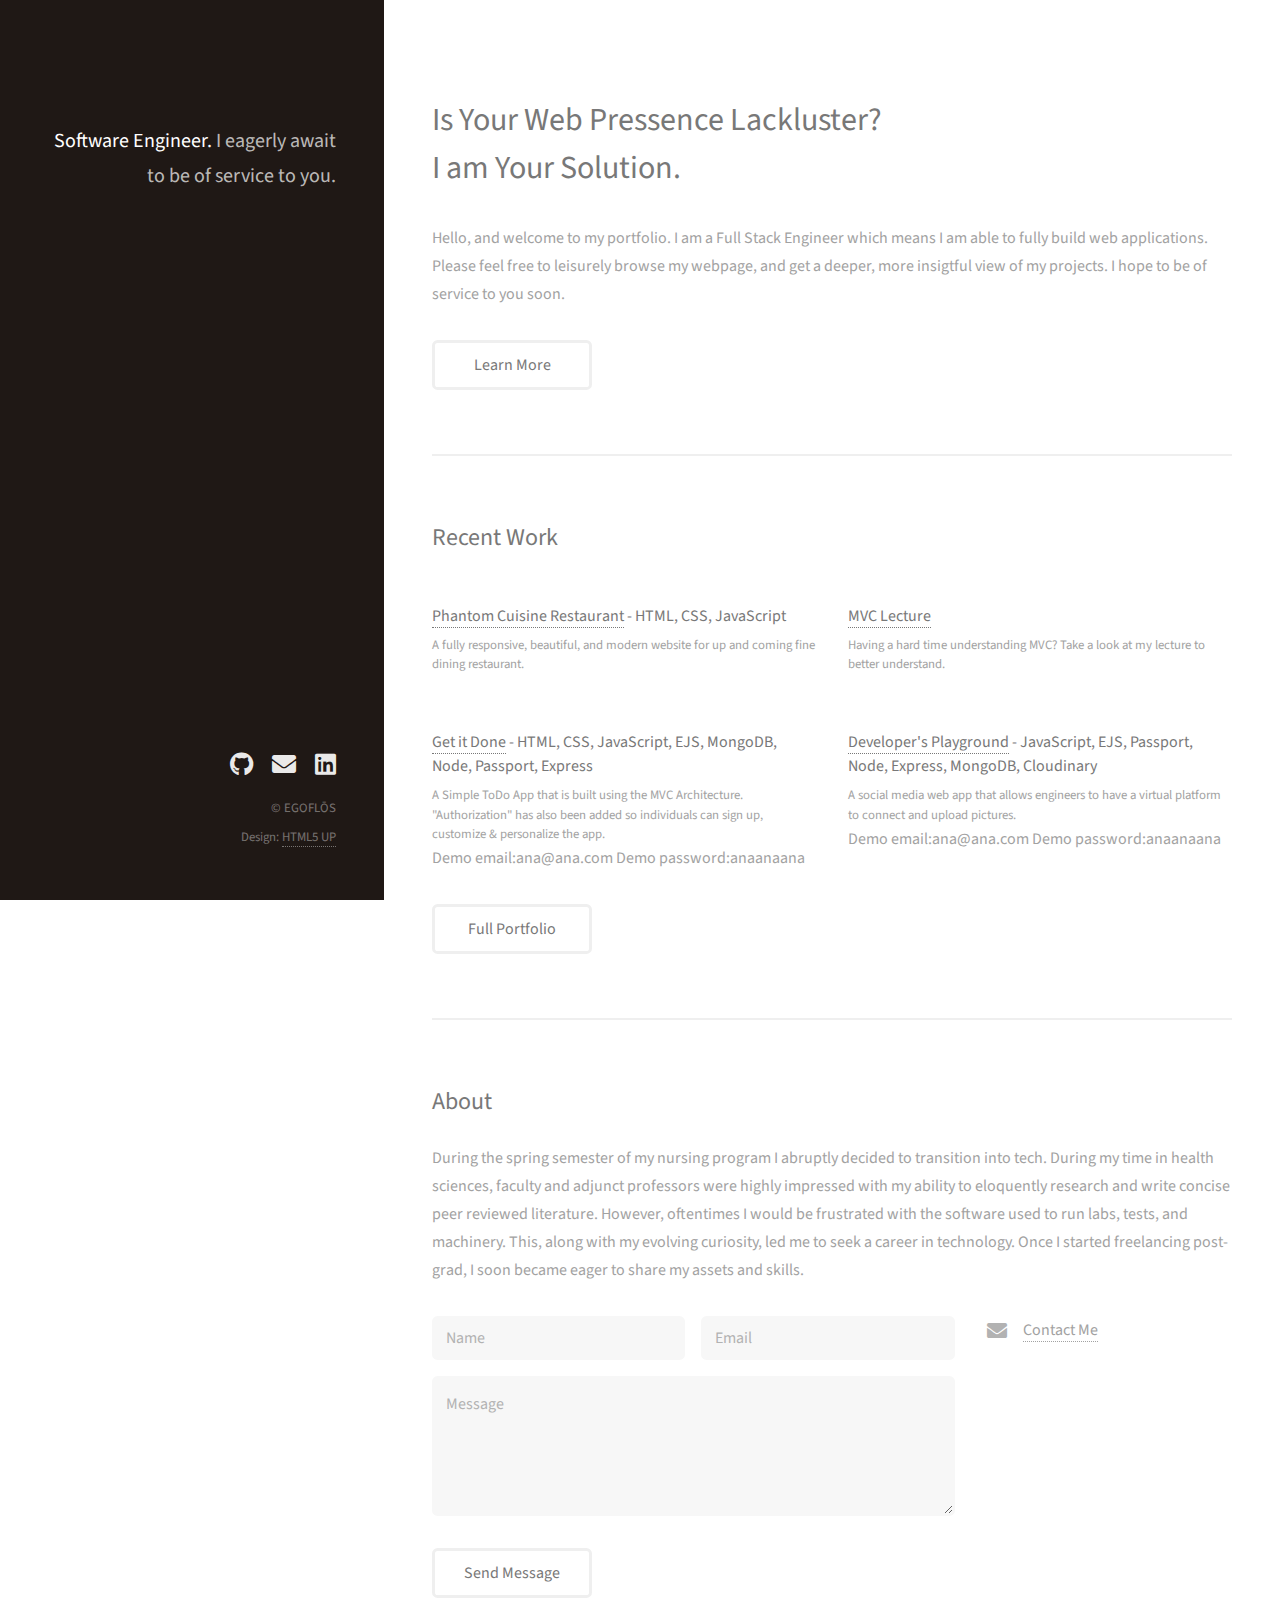
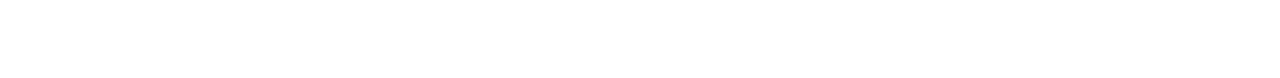
==== index.html @ 5a761166 "first commit" ====
<!DOCTYPE HTML>
<!--
	Strata by HTML5 UP
	html5up.net | @ajlkn
	Free for personal and commercial use under the CCA 3.0 license (html5up.net/license)
-->
<html>
	<head>
		<title>Strata HTML5 Template</title>
		<meta charset="utf-8" />
		<meta name="viewport" content="width=device-width, initial-scale=1, user-scalable=no" />
		<link rel="stylesheet" href="assets/css/main.css" />
	</head>
	<body class="is-preload">

		<!-- Header -->
			<header id="header">
				<div class="inner">
					<a href="#" class="image avatar"><img src="images/egoflos-logo.jpg" alt="" /></a>
					<h1><strong>Software Engineer.</strong> <br /> I eagerly await to be of service to you.
						<br />
					</h1>
				</div>
			</header>

		<!-- Main -->
			<div id="main">

				<!-- One -->
					<section id="one">
						<header class="major">
							<h2>Is Your Web Pressence Lackluster? <br />
							I am Your Solution.</h2>
						</header>
						<p>Hello, and welcome to my portfolio. I am a Full Stack Engineer which means I am able to fully build web applications. Please feel free to leisurely browse my webpage, and get a deeper, more insigtful view of my projects. I hope to be of service to you soon.</p>
						<ul class="actions">
							<li><a href="#" class="button">Learn More</a></li>
						</ul>
					</section>

				<!-- Two -->
					<section id="two">
						<h2>Recent Work</h2>
						<div class="row">
							<article class="col-6 col-12-xsmall work-item">
								<a href="images/fulls/phantom.png" class="image fit thumb"><img src="images/thumbs/phantom.png" alt="" /></a>
								<h3><a href="https://phantomcuisine.netlify.app/">Phantom Cuisine Restaurant</a> - HTML, CSS, JavaScript</h3>
								<p>A fully responsive, beautiful, and modern website for up and coming fine dining restaurant.</p>
								
							</article>
							<article class="col-6 col-12-xsmall work-item">
								<a href="images/fulls/Screen Shot 2023-08-06 at 8.11.34 PM.png" class="image fit thumb"><img src="images/thumbs/Screen Shot 2023-08-06 at 8.11.34 PM.png" alt="" /></a>
								<h3><a href="https://www.canva.com/design/DAFqymCw7cc/QQASWNXWl6Q6RsQRe-xwsw/view">MVC Lecture</a></h3>
								<p>Having a hard time understanding MVC? Take a look at my lecture to better understand.</p>
							</article>
							<article class="col-6 col-12-xsmall work-item">
								<a href="images/fulls/Screen Shot 2023-09-29 at 7.15.37 PM.png" class="image fit thumb"><img src="images/thumbs/Screen Shot 2023-09-29 at 7.15.37 PM.png" alt="" /></a>
								<h3><a href="https://get-it-done-tqbg.onrender.com">Get it Done</a> - HTML, CSS, JavaScript, EJS, MongoDB, Node, Passport, Express</h3>
								<p>A Simple ToDo App that is built using the MVC Architecture. "Authorization" has also been added so individuals can sign up, customize & personalize the app.</p>
								<span>
								Demo email:ana@ana.com
								Demo password:anaanaana
								</span>
							</article>
							<article class="col-6 col-12-xsmall work-item">
								<a href="images/fulls/Screen Shot 2023-09-30 at 10.20.45 PM.png" class="image fit thumb"><img src="images/thumbs/Screen Shot 2023-09-30 at 10.20.45 PM.png" alt="" /></a>
								<h3><a href="https://devplayground.onrender.com">Developer's Playground</a> - JavaScript, EJS, Passport, Node, Express, MongoDB, Cloudinary</h3>
								<p>A social media web app that allows engineers to have a virtual platform to connect and upload pictures.</p>
								<span>
									Demo email:ana@ana.com
									Demo password:anaanaana
								</span>
							</article>
							<!-- <article class="col-6 col-12-xsmall work-item">
								<a href="images/fulls/05.jpg" class="image fit thumb"><img src="images/thumbs/05.jpg" alt="" /></a>
								<h3>[Project 5]</h3>
								<p>Lorem ipsum dolor sit amet nisl sed nullam feugiat.</p>
							</article>
							<article class="col-6 col-12-xsmall work-item">
								<a href="images/fulls/06.jpg" class="image fit thumb"><img src="images/thumbs/06.jpg" alt="" /></a>
								<h3>[Project 6]</h3>
								<p>Lorem ipsum dolor sit amet nisl sed nullam feugiat.</p>
							</article> -->
						</div>
						<ul class="actions">
							<li><a href="#" class="button">Full Portfolio</a></li>
						</ul>
					</section>

				<!-- Three -->
					<section id="three">
						<h2>About</h2>
						<p>During the spring semester of my nursing program I abruptly decided to transition into tech. During my time in health sciences, faculty and adjunct professors were highly impressed with my ability to eloquently research and write concise peer reviewed literature. However, oftentimes I would be frustrated with the software used to run labs, tests, and machinery. This, along with my evolving curiosity, led me to seek a career in technology. Once I started freelancing post-grad, I soon became eager to share my assets and skills.</p>
						<div class="row">
							<div class="col-8 col-12-small">
								<form method="post" action="#">
									<div class="row gtr-uniform gtr-50">
										<div class="col-6 col-12-xsmall"><input type="text" name="name" id="name" placeholder="Name" /></div>
										<div class="col-6 col-12-xsmall"><input type="email" name="email" id="email" placeholder="Email" /></div>
										<div class="col-12"><textarea name="message" id="message" placeholder="Message" rows="4"></textarea></div>
									</div>
								</form>
								<ul class="actions">
									<li><input type="submit" value="Send Message" /></li>
								</ul>
							</div>
							<div class="col-4 col-12-small">
								<ul class="labeled-icons">
									<li>
										<h3 class="icon solid fa-envelope"><span class="label">Email</span></h3>
										<a href="mailto:KanajaHunt@icloud.com">Contact Me</a>
									</li>
								</ul>
							</div>
						</div>
					</section>

				<!-- Four -->
				<!--
					<section id="four">
						<h2>Elements</h2>

						<section>
							<h4>Text</h4>
							<p>This is <b>bold</b> and this is <strong>strong</strong>. This is <i>italic</i> and this is <em>emphasized</em>.
							This is <sup>superscript</sup> text and this is <sub>subscript</sub> text.
							This is <u>underlined</u> and this is code: <code>for (;;) { ... }</code>. Finally, <a href="#">this is a link</a>.</p>
							<hr />
							<header>
								<h4>Heading with a Subtitle</h4>
								<p>Lorem ipsum dolor sit amet nullam id egestas urna aliquam</p>
							</header>
							<p>Nunc lacinia ante nunc ac lobortis. Interdum adipiscing gravida odio porttitor sem non mi integer non faucibus ornare mi ut ante amet placerat aliquet. Volutpat eu sed ante lacinia sapien lorem accumsan varius montes viverra nibh in adipiscing blandit tempus accumsan.</p>
							<header>
								<h5>Heading with a Subtitle</h5>
								<p>Lorem ipsum dolor sit amet nullam id egestas urna aliquam</p>
							</header>
							<p>Nunc lacinia ante nunc ac lobortis. Interdum adipiscing gravida odio porttitor sem non mi integer non faucibus ornare mi ut ante amet placerat aliquet. Volutpat eu sed ante lacinia sapien lorem accumsan varius montes viverra nibh in adipiscing blandit tempus accumsan.</p>
							<hr />
							<h2>Heading Level 2</h2>
							<h3>Heading Level 3</h3>
							<h4>Heading Level 4</h4>
							<h5>Heading Level 5</h5>
							<h6>Heading Level 6</h6>
							<hr />
							<h5>Blockquote</h5>
							<blockquote>Fringilla nisl. Donec accumsan interdum nisi, quis tincidunt felis sagittis eget tempus euismod. Vestibulum ante ipsum primis in faucibus vestibulum. Blandit adipiscing eu felis iaculis volutpat ac adipiscing accumsan faucibus. Vestibulum ante ipsum primis in faucibus lorem ipsum dolor sit amet nullam adipiscing eu felis.</blockquote>
							<h5>Preformatted</h5>
							<pre><code>i = 0;

while (!deck.isInOrder()) {
print 'Iteration ' + i;
deck.shuffle();
i++;
}

print 'It took ' + i + ' iterations to sort the deck.';</code></pre>
						</section>

						<section>
							<h4>Lists</h4>
							<div class="row">
								<div class="col-6 col-12-xsmall">
									<h5>Unordered</h5>
									<ul>
										<li>Dolor pulvinar etiam magna etiam.</li>
										<li>Sagittis adipiscing lorem eleifend.</li>
										<li>Felis enim feugiat dolore viverra.</li>
									</ul>
									<h5>Alternate</h5>
									<ul class="alt">
										<li>Dolor pulvinar etiam magna etiam.</li>
										<li>Sagittis adipiscing lorem eleifend.</li>
										<li>Felis enim feugiat dolore viverra.</li>
									</ul>
								</div>
								<div class="col-6 col-12-xsmall">
									<h5>Ordered</h5>
									<ol>
										<li>Dolor pulvinar etiam magna etiam.</li>
										<li>Etiam vel felis at lorem sed viverra.</li>
										<li>Felis enim feugiat dolore viverra.</li>
										<li>Dolor pulvinar etiam magna etiam.</li>
										<li>Etiam vel felis at lorem sed viverra.</li>
										<li>Felis enim feugiat dolore viverra.</li>
									</ol>
									<h5>Icons</h5>
									<ul class="icons">
										<li><a href="#" class="icon brands fa-twitter"><span class="label">Twitter</span></a></li>
										<li><a href="#" class="icon brands fa-facebook-f"><span class="label">Facebook</span></a></li>
										<li><a href="#" class="icon brands fa-instagram"><span class="label">Instagram</span></a></li>
										<li><a href="#" class="icon brands fa-github"><span class="label">Github</span></a></li>
										<li><a href="#" class="icon brands fa-dribbble"><span class="label">Dribbble</span></a></li>
										<li><a href="#" class="icon brands fa-tumblr"><span class="label">Tumblr</span></a></li>
									</ul>
								</div>
							</div>
							<h5>Actions</h5>
							<ul class="actions">
								<li><a href="#" class="button primary">Default</a></li>
								<li><a href="#" class="button">Default</a></li>
							</ul>
							<ul class="actions small">
								<li><a href="#" class="button primary small">Small</a></li>
								<li><a href="#" class="button small">Small</a></li>
							</ul>
							<div class="row">
								<div class="col-6 col-12-small">
									<ul class="actions stacked">
										<li><a href="#" class="button primary">Default</a></li>
										<li><a href="#" class="button">Default</a></li>
									</ul>
								</div>
								<div class="col-6 col-12-small">
									<ul class="actions stacked">
										<li><a href="#" class="button primary small">Small</a></li>
										<li><a href="#" class="button small">Small</a></li>
									</ul>
								</div>
								<div class="col-6 col-12-small">
									<ul class="actions stacked">
										<li><a href="#" class="button primary fit">Default</a></li>
										<li><a href="#" class="button fit">Default</a></li>
									</ul>
								</div>
								<div class="col-6 col-12-small">
									<ul class="actions stacked">
										<li><a href="#" class="button primary small fit">Small</a></li>
										<li><a href="#" class="button small fit">Small</a></li>
									</ul>
								</div>
							</div>
						</section>

						<section>
							<h4>Table</h4>
							<h5>Default</h5>
							<div class="table-wrapper">
								<table>
									<thead>
										<tr>
											<th>Name</th>
											<th>Description</th>
											<th>Price</th>
										</tr>
									</thead>
									<tbody>
										<tr>
											<td>Item One</td>
											<td>Ante turpis integer aliquet porttitor.</td>
											<td>29.99</td>
										</tr>
										<tr>
											<td>Item Two</td>
											<td>Vis ac commodo adipiscing arcu aliquet.</td>
											<td>19.99</td>
										</tr>
										<tr>
											<td>Item Three</td>
											<td> Morbi faucibus arcu accumsan lorem.</td>
											<td>29.99</td>
										</tr>
										<tr>
											<td>Item Four</td>
											<td>Vitae integer tempus condimentum.</td>
											<td>19.99</td>
										</tr>
										<tr>
											<td>Item Five</td>
											<td>Ante turpis integer aliquet porttitor.</td>
											<td>29.99</td>
										</tr>
									</tbody>
									<tfoot>
										<tr>
											<td colspan="2"></td>
											<td>100.00</td>
										</tr>
									</tfoot>
								</table>
							</div>

							<h5>Alternate</h5>
							<div class="table-wrapper">
								<table class="alt">
									<thead>
										<tr>
											<th>Name</th>
											<th>Description</th>
											<th>Price</th>
										</tr>
									</thead>
									<tbody>
										<tr>
											<td>Item One</td>
											<td>Ante turpis integer aliquet porttitor.</td>
											<td>29.99</td>
										</tr>
										<tr>
											<td>Item Two</td>
											<td>Vis ac commodo adipiscing arcu aliquet.</td>
											<td>19.99</td>
										</tr>
										<tr>
											<td>Item Three</td>
											<td> Morbi faucibus arcu accumsan lorem.</td>
											<td>29.99</td>
										</tr>
										<tr>
											<td>Item Four</td>
											<td>Vitae integer tempus condimentum.</td>
											<td>19.99</td>
										</tr>
										<tr>
											<td>Item Five</td>
											<td>Ante turpis integer aliquet porttitor.</td>
											<td>29.99</td>
										</tr>
									</tbody>
									<tfoot>
										<tr>
											<td colspan="2"></td>
											<td>100.00</td>
										</tr>
									</tfoot>
								</table>
							</div>
						</section>

						<section>
							<h4>Buttons</h4>
							<ul class="actions">
								<li><a href="#" class="button primary">Primary</a></li>
								<li><a href="#" class="button">Default</a></li>
							</ul>
							<ul class="actions">
								<li><a href="#" class="button large">Large</a></li>
								<li><a href="#" class="button">Default</a></li>
								<li><a href="#" class="button small">Small</a></li>
							</ul>
							<ul class="actions fit">
								<li><a href="#" class="button primary fit">Fit</a></li>
								<li><a href="#" class="button fit">Fit</a></li>
							</ul>
							<ul class="actions fit small">
								<li><a href="#" class="button primary fit small">Fit + Small</a></li>
								<li><a href="#" class="button fit small">Fit + Small</a></li>
							</ul>
							<ul class="actions">
								<li><a href="#" class="button primary icon solid fa-download">Icon</a></li>
								<li><a href="#" class="button icon solid fa-download">Icon</a></li>
							</ul>
							<ul class="actions">
								<li><span class="button primary disabled">Primary</span></li>
								<li><span class="button disabled">Default</span></li>
							</ul>
						</section>

						<section>
							<h4>Form</h4>
							<form method="post" action="#">
								<div class="row gtr-uniform gtr-50">
									<div class="col-6 col-12-xsmall">
										<input type="text" name="demo-name" id="demo-name" value="" placeholder="Name" />
									</div>
									<div class="col-6 col-12-xsmall">
										<input type="email" name="demo-email" id="demo-email" value="" placeholder="Email" />
									</div>
									<div class="col-12">
										<select name="demo-category" id="demo-category">
											<option value="">- Category -</option>
											<option value="1">Manufacturing</option>
											<option value="1">Shipping</option>
											<option value="1">Administration</option>
											<option value="1">Human Resources</option>
										</select>
									</div>
									<div class="col-4 col-12-small">
										<input type="radio" id="demo-priority-low" name="demo-priority" checked>
										<label for="demo-priority-low">Low Priority</label>
									</div>
									<div class="col-4 col-12-small">
										<input type="radio" id="demo-priority-normal" name="demo-priority">
										<label for="demo-priority-normal">Normal Priority</label>
									</div>
									<div class="col-4 col-12-small">
										<input type="radio" id="demo-priority-high" name="demo-priority">
										<label for="demo-priority-high">High Priority</label>
									</div>
									<div class="col-6 col-12-small">
										<input type="checkbox" id="demo-copy" name="demo-copy">
										<label for="demo-copy">Email me a copy of this message</label>
									</div>
									<div class="col-6 col-12-small">
										<input type="checkbox" id="demo-human" name="demo-human" checked>
										<label for="demo-human">I am a human and not a robot</label>
									</div>
									<div class="col-12">
										<textarea name="demo-message" id="demo-message" placeholder="Enter your message" rows="6"></textarea>
									</div>
									<div class="col-12">
										<ul class="actions">
											<li><input type="submit" value="Send Message" class="primary" /></li>
											<li><input type="reset" value="Reset" /></li>
										</ul>
									</div>
								</div>
							</form>
						</section>

						<section>
							<h4>Image</h4>
							<h5>Fit</h5>
							<div class="box alt">
								<div class="row gtr-50 gtr-uniform">
									<div class="col-12"><span class="image fit"><img src="images/fulls/05.jpg" alt="" /></span></div>
									<div class="col-4"><span class="image fit"><img src="images/thumbs/01.jpg" alt="" /></span></div>
									<div class="col-4"><span class="image fit"><img src="images/thumbs/02.jpg" alt="" /></span></div>
									<div class="col-4"><span class="image fit"><img src="images/thumbs/03.jpg" alt="" /></span></div>
									<div class="col-4"><span class="image fit"><img src="images/thumbs/04.jpg" alt="" /></span></div>
									<div class="col-4"><span class="image fit"><img src="images/thumbs/05.jpg" alt="" /></span></div>
									<div class="col-4"><span class="image fit"><img src="images/thumbs/06.jpg" alt="" /></span></div>
									<div class="col-4"><span class="image fit"><img src="images/thumbs/03.jpg" alt="" /></span></div>
									<div class="col-4"><span class="image fit"><img src="images/thumbs/02.jpg" alt="" /></span></div>
									<div class="col-4"><span class="image fit"><img src="images/thumbs/01.jpg" alt="" /></span></div>
								</div>
							</div>
							<h5>Left &amp; Right</h5>
							<p><span class="image left"><img src="images/avatar.jpg" alt="" /></span>Fringilla nisl. Donec accumsan interdum nisi, quis tincidunt felis sagittis eget. tempus euismod. Vestibulum ante ipsum primis in faucibus vestibulum. Blandit adipiscing eu felis iaculis volutpat ac adipiscing accumsan eu faucibus. Integer ac pellentesque praesent tincidunt felis sagittis eget. tempus euismod. Vestibulum ante ipsum primis in faucibus vestibulum. Blandit adipiscing eu felis iaculis volutpat ac adipiscing accumsan eu faucibus. Integer ac pellentesque praesent. Donec accumsan interdum nisi, quis tincidunt felis sagittis eget. tempus euismod. Vestibulum ante ipsum primis in faucibus vestibulum. Blandit adipiscing eu felis iaculis volutpat ac adipiscing accumsan eu faucibus. Integer ac pellentesque praesent tincidunt felis sagittis eget. tempus euismod. Vestibulum ante ipsum primis in faucibus vestibulum. Blandit adipiscing eu felis iaculis volutpat ac adipiscing accumsan eu faucibus. Integer ac pellentesque praesent.</p>
							<p><span class="image right"><img src="images/avatar.jpg" alt="" /></span>Fringilla nisl. Donec accumsan interdum nisi, quis tincidunt felis sagittis eget. tempus euismod. Vestibulum ante ipsum primis in faucibus vestibulum. Blandit adipiscing eu felis iaculis volutpat ac adipiscing accumsan eu faucibus. Integer ac pellentesque praesent tincidunt felis sagittis eget. tempus euismod. Vestibulum ante ipsum primis in faucibus vestibulum. Blandit adipiscing eu felis iaculis volutpat ac adipiscing accumsan eu faucibus. Integer ac pellentesque praesent. Donec accumsan interdum nisi, quis tincidunt felis sagittis eget. tempus euismod. Vestibulum ante ipsum primis in faucibus vestibulum. Blandit adipiscing eu felis iaculis volutpat ac adipiscing accumsan eu faucibus. Integer ac pellentesque praesent tincidunt felis sagittis eget. tempus euismod. Vestibulum ante ipsum primis in faucibus vestibulum. Blandit adipiscing eu felis iaculis volutpat ac adipiscing accumsan eu faucibus. Integer ac pellentesque praesent.</p>
						</section>

					</section>
				-->

			</div>

		<!-- Footer -->
			<footer id="footer">
				<div class="inner">
					<ul class="icons">
						
						<li><a href="https://github.com/KanajaHunt" class="icon brands fa-github"><span class="label">Github</span></a></li>
						<li><a href="mailto:KanajaHunt@icloud.com" class="icon solid fa-envelope"><span class="label">Email</span></a></li>
						<li><a href="http://linkedin.com/in/kanajahunt" class="icon brands fa-linkedin"><span class="label">LinkedIn</span></a></li>
						
					</ul>
					<ul class="copyright">
						<li>&copy; EGOFLŌS</li><li>Design: <a href="http://html5up.net">HTML5 UP</a></li>
					</ul>
				</div>
			</footer>

		<!-- Scripts -->
			<script src="assets/js/jquery.min.js"></script>
			<script src="assets/js/jquery.poptrox.min.js"></script>
			<script src="assets/js/browser.min.js"></script>
			<script src="assets/js/breakpoints.min.js"></script>
			<script src="assets/js/util.js"></script>
			<script src="assets/js/main.js"></script>

	</body>
</html>
---- assets/css/main.css ----
@import url("fontawesome-all.min.css");
@import url("https://fonts.googleapis.com/css?family=Source+Sans+Pro:400,400italic");

/*
	Strata by HTML5 UP
	html5up.net | @ajlkn
	Free for personal and commercial use under the CCA 3.0 license (html5up.net/license)
*/

html, body, div, span, applet, object,
iframe, h1, h2, h3, h4, h5, h6, p, blockquote,
pre, a, abbr, acronym, address, big, cite,
code, del, dfn, em, img, ins, kbd, q, s, samp,
small, strike, strong, sub, sup, tt, var, b,
u, i, center, dl, dt, dd, ol, ul, li, fieldset,
form, label, legend, table, caption, tbody,
tfoot, thead, tr, th, td, article, aside,
canvas, details, embed, figure, figcaption,
footer, header, hgroup, menu, nav, output, ruby,
section, summary, time, mark, audio, video {
	margin: 0;
	padding: 0;
	border: 0;
	font-size: 100%;
	font: inherit;
	vertical-align: baseline;}

article, aside, details, figcaption, figure,
footer, header, hgroup, menu, nav, section {
	display: block;}

body {
	line-height: 1;
}

ol, ul {
	list-style: none;
}

blockquote, q {
	quotes: none;
}

	blockquote:before, blockquote:after, q:before, q:after {
		content: '';
		content: none;
	}

table {
	border-collapse: collapse;
	border-spacing: 0;
}

body {
	-webkit-text-size-adjust: none;
}

mark {
	background-color: transparent;
	color: inherit;
}

input::-moz-focus-inner {
	border: 0;
	padding: 0;
}

input, select, textarea {
	-moz-appearance: none;
	-webkit-appearance: none;
	-ms-appearance: none;
	appearance: none;
}

/* Basic */

	html {
		box-sizing: border-box;
	}

	*, *:before, *:after {
		box-sizing: inherit;
	}

	body {
		background: #fff;
	}

		body.is-preload *, body.is-preload *:before, body.is-preload *:after {
			-moz-animation: none !important;
			-webkit-animation: none !important;
			-ms-animation: none !important;
			animation: none !important;
			-moz-transition: none !important;
			-webkit-transition: none !important;
			-ms-transition: none !important;
			transition: none !important;
		}

	body, input, select, textarea {
		color: #a2a2a2;
		font-family: "Source Sans Pro", Helvetica, sans-serif;
		font-size: 16pt;
		font-weight: 400;
		line-height: 1.75em;
	}

	a {
		-moz-transition: color 0.2s ease-in-out, border-color 0.2s ease-in-out;
		-webkit-transition: color 0.2s ease-in-out, border-color 0.2s ease-in-out;
		-ms-transition: color 0.2s ease-in-out, border-color 0.2s ease-in-out;
		transition: color 0.2s ease-in-out, border-color 0.2s ease-in-out;
		border-bottom: dotted 1px;
		color: #49bf9d;
		text-decoration: none;
	}

		a:hover {
			border-bottom-color: transparent;
			color: #49bf9d !important;
			text-decoration: none;
		}

	strong, b {
		color: #787878;
		font-weight: 400;
	}

	em, i {
		font-style: italic;
	}

	p {
		margin: 0 0 2em 0;
	}

	h1, h2, h3, h4, h5, h6 {
		color: #787878;
		font-weight: 400;
		line-height: 1em;
		margin: 0 0 1em 0;
	}

		h1 a, h2 a, h3 a, h4 a, h5 a, h6 a {
			color: inherit;
			text-decoration: none;
		}

	h1 {
		font-size: 2em;
		line-height: 1.5em;
	}

	h2 {
		font-size: 1.5em;
		line-height: 1.5em;
	}

	h3 {
		font-size: 1.25em;
		line-height: 1.5em;
	}

	h4 {
		font-size: 1.1em;
		line-height: 1.5em;
	}

	h5 {
		font-size: 0.9em;
		line-height: 1.5em;
	}

	h6 {
		font-size: 0.7em;
		line-height: 1.5em;
	}

	sub {
		font-size: 0.8em;
		position: relative;
		top: 0.5em;
	}

	sup {
		font-size: 0.8em;
		position: relative;
		top: -0.5em;
	}

	hr {
		border: 0;
		border-bottom: solid 2px #efefef;
		margin: 2em 0;
	}

		hr.major {
			margin: 3em 0;
		}

	blockquote {
		border-left: solid 6px #efefef;
		font-style: italic;
		margin: 0 0 2em 0;
		padding: 0.5em 0 0.5em 1.5em;
	}

	code {
		background: #f7f7f7;
		border-radius: 0.35em;
		border: solid 2px #efefef;
		font-family: "Courier New", monospace;
		font-size: 0.9em;
		margin: 0 0.25em;
		padding: 0.25em 0.65em;
	}

	pre {
		-webkit-overflow-scrolling: touch;
		font-family: "Courier New", monospace;
		font-size: 0.9em;
		margin: 0 0 2em 0;
	}

		pre code {
			display: block;
			line-height: 1.75em;
			padding: 1em 1.5em;
			overflow-x: auto;
		}

	.align-left {
		text-align: left;
	}

	.align-center {
		text-align: center;
	}

	.align-right {
		text-align: right;
	}

/* Container */

	.container {
		margin: 0 auto;
		max-width: calc(100% - 4em);
		width: 100%;
	}

		.container.xsmall {
			width: 25%;
		}

		.container.small {
			width: 50%;
		}

		.container.medium {
			width: 75%;
		}

		.container.large {
			width: 125%;
		}

		.container.xlarge {
			width: 150%;
		}

		.container.max {
			width: 100%;
		}

		@media screen and (max-width: 980px) {

			.container {
				width: 100% !important;
				max-width: 100% !important;
			}

		}

		@media screen and (max-width: 480px) {

			.container {
				max-width: calc(100% - 3em);
			}

		}

/* Row */

	.row {
		display: flex;
		flex-wrap: wrap;
		box-sizing: border-box;
		align-items: stretch;
	}

		.row > * {
			box-sizing: border-box;
		}

		.row.gtr-uniform > * > :last-child {
			margin-bottom: 0;
		}

		.row.aln-left {
			justify-content: flex-start;
		}

		.row.aln-center {
			justify-content: center;
		}

		.row.aln-right {
			justify-content: flex-end;
		}

		.row.aln-top {
			align-items: flex-start;
		}

		.row.aln-middle {
			align-items: center;
		}

		.row.aln-bottom {
			align-items: flex-end;
		}

		.row > .imp {
			order: -1;
		}

		.row > .col-1 {
			width: 8.33333%;
		}

		.row > .off-1 {
			margin-left: 8.33333%;
		}

		.row > .col-2 {
			width: 16.66667%;
		}

		.row > .off-2 {
			margin-left: 16.66667%;
		}

		.row > .col-3 {
			width: 25%;
		}

		.row > .off-3 {
			margin-left: 25%;
		}

		.row > .col-4 {
			width: 33.33333%;
		}

		.row > .off-4 {
			margin-left: 33.33333%;
		}

		.row > .col-5 {
			width: 41.66667%;
		}

		.row > .off-5 {
			margin-left: 41.66667%;
		}

		.row > .col-6 {
			width: 50%;
		}

		.row > .off-6 {
			margin-left: 50%;
		}

		.row > .col-7 {
			width: 58.33333%;
		}

		.row > .off-7 {
			margin-left: 58.33333%;
		}

		.row > .col-8 {
			width: 66.66667%;
		}

		.row > .off-8 {
			margin-left: 66.66667%;
		}

		.row > .col-9 {
			width: 75%;
		}

		.row > .off-9 {
			margin-left: 75%;
		}

		.row > .col-10 {
			width: 83.33333%;
		}

		.row > .off-10 {
			margin-left: 83.33333%;
		}

		.row > .col-11 {
			width: 91.66667%;
		}

		.row > .off-11 {
			margin-left: 91.66667%;
		}

		.row > .col-12 {
			width: 100%;
		}

		.row > .off-12 {
			margin-left: 100%;
		}

		.row.gtr-0 {
			margin-top: 0;
			margin-left: 0em;
		}

			.row.gtr-0 > * {
				padding: 0 0 0 0em;
			}

			.row.gtr-0.gtr-uniform {
				margin-top: 0em;
			}

				.row.gtr-0.gtr-uniform > * {
					padding-top: 0em;
				}

		.row.gtr-25 {
			margin-top: 0;
			margin-left: -0.625em;
		}

			.row.gtr-25 > * {
				padding: 0 0 0 0.625em;
			}

			.row.gtr-25.gtr-uniform {
				margin-top: -0.625em;
			}

				.row.gtr-25.gtr-uniform > * {
					padding-top: 0.625em;
				}

		.row.gtr-50 {
			margin-top: 0;
			margin-left: -1.25em;
		}

			.row.gtr-50 > * {
				padding: 0 0 0 1.25em;
			}

			.row.gtr-50.gtr-uniform {
				margin-top: -1.25em;
			}

				.row.gtr-50.gtr-uniform > * {
					padding-top: 1.25em;
				}

		.row {
			margin-top: 0;
			margin-left: -2.5em;
		}

			.row > * {
				padding: 0 0 0 2.5em;
			}

			.row.gtr-uniform {
				margin-top: -2.5em;
			}

				.row.gtr-uniform > * {
					padding-top: 2.5em;
				}

		.row.gtr-150 {
			margin-top: 0;
			margin-left: -3.75em;
		}

			.row.gtr-150 > * {
				padding: 0 0 0 3.75em;
			}

			.row.gtr-150.gtr-uniform {
				margin-top: -3.75em;
			}

				.row.gtr-150.gtr-uniform > * {
					padding-top: 3.75em;
				}

		.row.gtr-200 {
			margin-top: 0;
			margin-left: -5em;
		}

			.row.gtr-200 > * {
				padding: 0 0 0 5em;
			}

			.row.gtr-200.gtr-uniform {
				margin-top: -5em;
			}

				.row.gtr-200.gtr-uniform > * {
					padding-top: 5em;
				}

		@media screen and (max-width: 1800px) {

			.row {
				display: flex;
				flex-wrap: wrap;
				box-sizing: border-box;
				align-items: stretch;
			}

				.row > * {
					box-sizing: border-box;
				}

				.row.gtr-uniform > * > :last-child {
					margin-bottom: 0;
				}

				.row.aln-left {
					justify-content: flex-start;
				}

				.row.aln-center {
					justify-content: center;
				}

				.row.aln-right {
					justify-content: flex-end;
				}

				.row.aln-top {
					align-items: flex-start;
				}

				.row.aln-middle {
					align-items: center;
				}

				.row.aln-bottom {
					align-items: flex-end;
				}

				.row > .imp-xlarge {
					order: -1;
				}

				.row > .col-1-xlarge {
					width: 8.33333%;
				}

				.row > .off-1-xlarge {
					margin-left: 8.33333%;
				}

				.row > .col-2-xlarge {
					width: 16.66667%;
				}

				.row > .off-2-xlarge {
					margin-left: 16.66667%;
				}

				.row > .col-3-xlarge {
					width: 25%;
				}

				.row > .off-3-xlarge {
					margin-left: 25%;
				}

				.row > .col-4-xlarge {
					width: 33.33333%;
				}

				.row > .off-4-xlarge {
					margin-left: 33.33333%;
				}

				.row > .col-5-xlarge {
					width: 41.66667%;
				}

				.row > .off-5-xlarge {
					margin-left: 41.66667%;
				}

				.row > .col-6-xlarge {
					width: 50%;
				}

				.row > .off-6-xlarge {
					margin-left: 50%;
				}

				.row > .col-7-xlarge {
					width: 58.33333%;
				}

				.row > .off-7-xlarge {
					margin-left: 58.33333%;
				}

				.row > .col-8-xlarge {
					width: 66.66667%;
				}

				.row > .off-8-xlarge {
					margin-left: 66.66667%;
				}

				.row > .col-9-xlarge {
					width: 75%;
				}

				.row > .off-9-xlarge {
					margin-left: 75%;
				}

				.row > .col-10-xlarge {
					width: 83.33333%;
				}

				.row > .off-10-xlarge {
					margin-left: 83.33333%;
				}

				.row > .col-11-xlarge {
					width: 91.66667%;
				}

				.row > .off-11-xlarge {
					margin-left: 91.66667%;
				}

				.row > .col-12-xlarge {
					width: 100%;
				}

				.row > .off-12-xlarge {
					margin-left: 100%;
				}

				.row.gtr-0 {
					margin-top: 0;
					margin-left: 0em;
				}

					.row.gtr-0 > * {
						padding: 0 0 0 0em;
					}

					.row.gtr-0.gtr-uniform {
						margin-top: 0em;
					}

						.row.gtr-0.gtr-uniform > * {
							padding-top: 0em;
						}

				.row.gtr-25 {
					margin-top: 0;
					margin-left: -0.625em;
				}

					.row.gtr-25 > * {
						padding: 0 0 0 0.625em;
					}

					.row.gtr-25.gtr-uniform {
						margin-top: -0.625em;
					}

						.row.gtr-25.gtr-uniform > * {
							padding-top: 0.625em;
						}

				.row.gtr-50 {
					margin-top: 0;
					margin-left: -1.25em;
				}

					.row.gtr-50 > * {
						padding: 0 0 0 1.25em;
					}

					.row.gtr-50.gtr-uniform {
						margin-top: -1.25em;
					}

						.row.gtr-50.gtr-uniform > * {
							padding-top: 1.25em;
						}

				.row {
					margin-top: 0;
					margin-left: -2.5em;
				}

					.row > * {
						padding: 0 0 0 2.5em;
					}

					.row.gtr-uniform {
						margin-top: -2.5em;
					}

						.row.gtr-uniform > * {
							padding-top: 2.5em;
						}

				.row.gtr-150 {
					margin-top: 0;
					margin-left: -3.75em;
				}

					.row.gtr-150 > * {
						padding: 0 0 0 3.75em;
					}

					.row.gtr-150.gtr-uniform {
						margin-top: -3.75em;
					}

						.row.gtr-150.gtr-uniform > * {
							padding-top: 3.75em;
						}

				.row.gtr-200 {
					margin-top: 0;
					margin-left: -5em;
				}

					.row.gtr-200 > * {
						padding: 0 0 0 5em;
					}

					.row.gtr-200.gtr-uniform {
						margin-top: -5em;
					}

						.row.gtr-200.gtr-uniform > * {
							padding-top: 5em;
						}

		}

		@media screen and (max-width: 1280px) {

			.row {
				display: flex;
				flex-wrap: wrap;
				box-sizing: border-box;
				align-items: stretch;
			}

				.row > * {
					box-sizing: border-box;
				}

				.row.gtr-uniform > * > :last-child {
					margin-bottom: 0;
				}

				.row.aln-left {
					justify-content: flex-start;
				}

				.row.aln-center {
					justify-content: center;
				}

				.row.aln-right {
					justify-content: flex-end;
				}

				.row.aln-top {
					align-items: flex-start;
				}

				.row.aln-middle {
					align-items: center;
				}

				.row.aln-bottom {
					align-items: flex-end;
				}

				.row > .imp-large {
					order: -1;
				}

				.row > .col-1-large {
					width: 8.33333%;
				}

				.row > .off-1-large {
					margin-left: 8.33333%;
				}

				.row > .col-2-large {
					width: 16.66667%;
				}

				.row > .off-2-large {
					margin-left: 16.66667%;
				}

				.row > .col-3-large {
					width: 25%;
				}

				.row > .off-3-large {
					margin-left: 25%;
				}

				.row > .col-4-large {
					width: 33.33333%;
				}

				.row > .off-4-large {
					margin-left: 33.33333%;
				}

				.row > .col-5-large {
					width: 41.66667%;
				}

				.row > .off-5-large {
					margin-left: 41.66667%;
				}

				.row > .col-6-large {
					width: 50%;
				}

				.row > .off-6-large {
					margin-left: 50%;
				}

				.row > .col-7-large {
					width: 58.33333%;
				}

				.row > .off-7-large {
					margin-left: 58.33333%;
				}

				.row > .col-8-large {
					width: 66.66667%;
				}

				.row > .off-8-large {
					margin-left: 66.66667%;
				}

				.row > .col-9-large {
					width: 75%;
				}

				.row > .off-9-large {
					margin-left: 75%;
				}

				.row > .col-10-large {
					width: 83.33333%;
				}

				.row > .off-10-large {
					margin-left: 83.33333%;
				}

				.row > .col-11-large {
					width: 91.66667%;
				}

				.row > .off-11-large {
					margin-left: 91.66667%;
				}

				.row > .col-12-large {
					width: 100%;
				}

				.row > .off-12-large {
					margin-left: 100%;
				}

				.row.gtr-0 {
					margin-top: 0;
					margin-left: 0em;
				}

					.row.gtr-0 > * {
						padding: 0 0 0 0em;
					}

					.row.gtr-0.gtr-uniform {
						margin-top: 0em;
					}

						.row.gtr-0.gtr-uniform > * {
							padding-top: 0em;
						}

				.row.gtr-25 {
					margin-top: 0;
					margin-left: -0.5em;
				}

					.row.gtr-25 > * {
						padding: 0 0 0 0.5em;
					}

					.row.gtr-25.gtr-uniform {
						margin-top: -0.5em;
					}

						.row.gtr-25.gtr-uniform > * {
							padding-top: 0.5em;
						}

				.row.gtr-50 {
					margin-top: 0;
					margin-left: -1em;
				}

					.row.gtr-50 > * {
						padding: 0 0 0 1em;
					}

					.row.gtr-50.gtr-uniform {
						margin-top: -1em;
					}

						.row.gtr-50.gtr-uniform > * {
							padding-top: 1em;
						}

				.row {
					margin-top: 0;
					margin-left: -2em;
				}

					.row > * {
						padding: 0 0 0 2em;
					}

					.row.gtr-uniform {
						margin-top: -2em;
					}

						.row.gtr-uniform > * {
							padding-top: 2em;
						}

				.row.gtr-150 {
					margin-top: 0;
					margin-left: -3em;
				}

					.row.gtr-150 > * {
						padding: 0 0 0 3em;
					}

					.row.gtr-150.gtr-uniform {
						margin-top: -3em;
					}

						.row.gtr-150.gtr-uniform > * {
							padding-top: 3em;
						}

				.row.gtr-200 {
					margin-top: 0;
					margin-left: -4em;
				}

					.row.gtr-200 > * {
						padding: 0 0 0 4em;
					}

					.row.gtr-200.gtr-uniform {
						margin-top: -4em;
					}

						.row.gtr-200.gtr-uniform > * {
							padding-top: 4em;
						}

		}

		@media screen and (max-width: 980px) {

			.row {
				display: flex;
				flex-wrap: wrap;
				box-sizing: border-box;
				align-items: stretch;
			}

				.row > * {
					box-sizing: border-box;
				}

				.row.gtr-uniform > * > :last-child {
					margin-bottom: 0;
				}

				.row.aln-left {
					justify-content: flex-start;
				}

				.row.aln-center {
					justify-content: center;
				}

				.row.aln-right {
					justify-content: flex-end;
				}

				.row.aln-top {
					align-items: flex-start;
				}

				.row.aln-middle {
					align-items: center;
				}

				.row.aln-bottom {
					align-items: flex-end;
				}

				.row > .imp-medium {
					order: -1;
				}

				.row > .col-1-medium {
					width: 8.33333%;
				}

				.row > .off-1-medium {
					margin-left: 8.33333%;
				}

				.row > .col-2-medium {
					width: 16.66667%;
				}

				.row > .off-2-medium {
					margin-left: 16.66667%;
				}

				.row > .col-3-medium {
					width: 25%;
				}

				.row > .off-3-medium {
					margin-left: 25%;
				}

				.row > .col-4-medium {
					width: 33.33333%;
				}

				.row > .off-4-medium {
					margin-left: 33.33333%;
				}

				.row > .col-5-medium {
					width: 41.66667%;
				}

				.row > .off-5-medium {
					margin-left: 41.66667%;
				}

				.row > .col-6-medium {
					width: 50%;
				}

				.row > .off-6-medium {
					margin-left: 50%;
				}

				.row > .col-7-medium {
					width: 58.33333%;
				}

				.row > .off-7-medium {
					margin-left: 58.33333%;
				}

				.row > .col-8-medium {
					width: 66.66667%;
				}

				.row > .off-8-medium {
					margin-left: 66.66667%;
				}

				.row > .col-9-medium {
					width: 75%;
				}

				.row > .off-9-medium {
					margin-left: 75%;
				}

				.row > .col-10-medium {
					width: 83.33333%;
				}

				.row > .off-10-medium {
					margin-left: 83.33333%;
				}

				.row > .col-11-medium {
					width: 91.66667%;
				}

				.row > .off-11-medium {
					margin-left: 91.66667%;
				}

				.row > .col-12-medium {
					width: 100%;
				}

				.row > .off-12-medium {
					margin-left: 100%;
				}

				.row.gtr-0 {
					margin-top: 0;
					margin-left: 0em;
				}

					.row.gtr-0 > * {
						padding: 0 0 0 0em;
					}

					.row.gtr-0.gtr-uniform {
						margin-top: 0em;
					}

						.row.gtr-0.gtr-uniform > * {
							padding-top: 0em;
						}

				.row.gtr-25 {
					margin-top: 0;
					margin-left: -0.5em;
				}

					.row.gtr-25 > * {
						padding: 0 0 0 0.5em;
					}

					.row.gtr-25.gtr-uniform {
						margin-top: -0.5em;
					}

						.row.gtr-25.gtr-uniform > * {
							padding-top: 0.5em;
						}

				.row.gtr-50 {
					margin-top: 0;
					margin-left: -1em;
				}

					.row.gtr-50 > * {
						padding: 0 0 0 1em;
					}

					.row.gtr-50.gtr-uniform {
						margin-top: -1em;
					}

						.row.gtr-50.gtr-uniform > * {
							padding-top: 1em;
						}

				.row {
					margin-top: 0;
					margin-left: -2em;
				}

					.row > * {
						padding: 0 0 0 2em;
					}

					.row.gtr-uniform {
						margin-top: -2em;
					}

						.row.gtr-uniform > * {
							padding-top: 2em;
						}

				.row.gtr-150 {
					margin-top: 0;
					margin-left: -3em;
				}

					.row.gtr-150 > * {
						padding: 0 0 0 3em;
					}

					.row.gtr-150.gtr-uniform {
						margin-top: -3em;
					}

						.row.gtr-150.gtr-uniform > * {
							padding-top: 3em;
						}

				.row.gtr-200 {
					margin-top: 0;
					margin-left: -4em;
				}

					.row.gtr-200 > * {
						padding: 0 0 0 4em;
					}

					.row.gtr-200.gtr-uniform {
						margin-top: -4em;
					}

						.row.gtr-200.gtr-uniform > * {
							padding-top: 4em;
						}

		}

		@media screen and (max-width: 736px) {

			.row {
				display: flex;
				flex-wrap: wrap;
				box-sizing: border-box;
				align-items: stretch;
			}

				.row > * {
					box-sizing: border-box;
				}

				.row.gtr-uniform > * > :last-child {
					margin-bottom: 0;
				}

				.row.aln-left {
					justify-content: flex-start;
				}

				.row.aln-center {
					justify-content: center;
				}

				.row.aln-right {
					justify-content: flex-end;
				}

				.row.aln-top {
					align-items: flex-start;
				}

				.row.aln-middle {
					align-items: center;
				}

				.row.aln-bottom {
					align-items: flex-end;
				}

				.row > .imp-small {
					order: -1;
				}

				.row > .col-1-small {
					width: 8.33333%;
				}

				.row > .off-1-small {
					margin-left: 8.33333%;
				}

				.row > .col-2-small {
					width: 16.66667%;
				}

				.row > .off-2-small {
					margin-left: 16.66667%;
				}

				.row > .col-3-small {
					width: 25%;
				}

				.row > .off-3-small {
					margin-left: 25%;
				}

				.row > .col-4-small {
					width: 33.33333%;
				}

				.row > .off-4-small {
					margin-left: 33.33333%;
				}

				.row > .col-5-small {
					width: 41.66667%;
				}

				.row > .off-5-small {
					margin-left: 41.66667%;
				}

				.row > .col-6-small {
					width: 50%;
				}

				.row > .off-6-small {
					margin-left: 50%;
				}

				.row > .col-7-small {
					width: 58.33333%;
				}

				.row > .off-7-small {
					margin-left: 58.33333%;
				}

				.row > .col-8-small {
					width: 66.66667%;
				}

				.row > .off-8-small {
					margin-left: 66.66667%;
				}

				.row > .col-9-small {
					width: 75%;
				}

				.row > .off-9-small {
					margin-left: 75%;
				}

				.row > .col-10-small {
					width: 83.33333%;
				}

				.row > .off-10-small {
					margin-left: 83.33333%;
				}

				.row > .col-11-small {
					width: 91.66667%;
				}

				.row > .off-11-small {
					margin-left: 91.66667%;
				}

				.row > .col-12-small {
					width: 100%;
				}

				.row > .off-12-small {
					margin-left: 100%;
				}

				.row.gtr-0 {
					margin-top: 0;
					margin-left: 0em;
				}

					.row.gtr-0 > * {
						padding: 0 0 0 0em;
					}

					.row.gtr-0.gtr-uniform {
						margin-top: 0em;
					}

						.row.gtr-0.gtr-uniform > * {
							padding-top: 0em;
						}

				.row.gtr-25 {
					margin-top: 0;
					margin-left: -0.375em;
				}

					.row.gtr-25 > * {
						padding: 0 0 0 0.375em;
					}

					.row.gtr-25.gtr-uniform {
						margin-top: -0.375em;
					}

						.row.gtr-25.gtr-uniform > * {
							padding-top: 0.375em;
						}

				.row.gtr-50 {
					margin-top: 0;
					margin-left: -0.75em;
				}

					.row.gtr-50 > * {
						padding: 0 0 0 0.75em;
					}

					.row.gtr-50.gtr-uniform {
						margin-top: -0.75em;
					}

						.row.gtr-50.gtr-uniform > * {
							padding-top: 0.75em;
						}

				.row {
					margin-top: 0;
					margin-left: -1.5em;
				}

					.row > * {
						padding: 0 0 0 1.5em;
					}

					.row.gtr-uniform {
						margin-top: -1.5em;
					}

						.row.gtr-uniform > * {
							padding-top: 1.5em;
						}

				.row.gtr-150 {
					margin-top: 0;
					margin-left: -2.25em;
				}

					.row.gtr-150 > * {
						padding: 0 0 0 2.25em;
					}

					.row.gtr-150.gtr-uniform {
						margin-top: -2.25em;
					}

						.row.gtr-150.gtr-uniform > * {
							padding-top: 2.25em;
						}

				.row.gtr-200 {
					margin-top: 0;
					margin-left: -3em;
				}

					.row.gtr-200 > * {
						padding: 0 0 0 3em;
					}

					.row.gtr-200.gtr-uniform {
						margin-top: -3em;
					}

						.row.gtr-200.gtr-uniform > * {
							padding-top: 3em;
						}

		}

		@media screen and (max-width: 480px) {

			.row {
				display: flex;
				flex-wrap: wrap;
				box-sizing: border-box;
				align-items: stretch;
			}

				.row > * {
					box-sizing: border-box;
				}

				.row.gtr-uniform > * > :last-child {
					margin-bottom: 0;
				}

				.row.aln-left {
					justify-content: flex-start;
				}

				.row.aln-center {
					justify-content: center;
				}

				.row.aln-right {
					justify-content: flex-end;
				}

				.row.aln-top {
					align-items: flex-start;
				}

				.row.aln-middle {
					align-items: center;
				}

				.row.aln-bottom {
					align-items: flex-end;
				}

				.row > .imp-xsmall {
					order: -1;
				}

				.row > .col-1-xsmall {
					width: 8.33333%;
				}

				.row > .off-1-xsmall {
					margin-left: 8.33333%;
				}

				.row > .col-2-xsmall {
					width: 16.66667%;
				}

				.row > .off-2-xsmall {
					margin-left: 16.66667%;
				}

				.row > .col-3-xsmall {
					width: 25%;
				}

				.row > .off-3-xsmall {
					margin-left: 25%;
				}

				.row > .col-4-xsmall {
					width: 33.33333%;
				}

				.row > .off-4-xsmall {
					margin-left: 33.33333%;
				}

				.row > .col-5-xsmall {
					width: 41.66667%;
				}

				.row > .off-5-xsmall {
					margin-left: 41.66667%;
				}

				.row > .col-6-xsmall {
					width: 50%;
				}

				.row > .off-6-xsmall {
					margin-left: 50%;
				}

				.row > .col-7-xsmall {
					width: 58.33333%;
				}

				.row > .off-7-xsmall {
					margin-left: 58.33333%;
				}

				.row > .col-8-xsmall {
					width: 66.66667%;
				}

				.row > .off-8-xsmall {
					margin-left: 66.66667%;
				}

				.row > .col-9-xsmall {
					width: 75%;
				}

				.row > .off-9-xsmall {
					margin-left: 75%;
				}

				.row > .col-10-xsmall {
					width: 83.33333%;
				}

				.row > .off-10-xsmall {
					margin-left: 83.33333%;
				}

				.row > .col-11-xsmall {
					width: 91.66667%;
				}

				.row > .off-11-xsmall {
					margin-left: 91.66667%;
				}

				.row > .col-12-xsmall {
					width: 100%;
				}

				.row > .off-12-xsmall {
					margin-left: 100%;
				}

				.row.gtr-0 {
					margin-top: 0;
					margin-left: 0em;
				}

					.row.gtr-0 > * {
						padding: 0 0 0 0em;
					}

					.row.gtr-0.gtr-uniform {
						margin-top: 0em;
					}

						.row.gtr-0.gtr-uniform > * {
							padding-top: 0em;
						}

				.row.gtr-25 {
					margin-top: 0;
					margin-left: -0.375em;
				}

					.row.gtr-25 > * {
						padding: 0 0 0 0.375em;
					}

					.row.gtr-25.gtr-uniform {
						margin-top: -0.375em;
					}

						.row.gtr-25.gtr-uniform > * {
							padding-top: 0.375em;
						}

				.row.gtr-50 {
					margin-top: 0;
					margin-left: -0.75em;
				}

					.row.gtr-50 > * {
						padding: 0 0 0 0.75em;
					}

					.row.gtr-50.gtr-uniform {
						margin-top: -0.75em;
					}

						.row.gtr-50.gtr-uniform > * {
							padding-top: 0.75em;
						}

				.row {
					margin-top: 0;
					margin-left: -1.5em;
				}

					.row > * {
						padding: 0 0 0 1.5em;
					}

					.row.gtr-uniform {
						margin-top: -1.5em;
					}

						.row.gtr-uniform > * {
							padding-top: 1.5em;
						}

				.row.gtr-150 {
					margin-top: 0;
					margin-left: -2.25em;
				}

					.row.gtr-150 > * {
						padding: 0 0 0 2.25em;
					}

					.row.gtr-150.gtr-uniform {
						margin-top: -2.25em;
					}

						.row.gtr-150.gtr-uniform > * {
							padding-top: 2.25em;
						}

				.row.gtr-200 {
					margin-top: 0;
					margin-left: -3em;
				}

					.row.gtr-200 > * {
						padding: 0 0 0 3em;
					}

					.row.gtr-200.gtr-uniform {
						margin-top: -3em;
					}

						.row.gtr-200.gtr-uniform > * {
							padding-top: 3em;
						}

		}

/* Section/Article */

	section.special, article.special {
		text-align: center;
	}

	header p {
		color: #b2b2b2;
		position: relative;
		margin: 0 0 1.5em 0;
	}

	header h2 + p {
		font-size: 1.25em;
		margin-top: -1em;
		line-height: 1.5em;
	}

	header h3 + p {
		font-size: 1.1em;
		margin-top: -0.8em;
		line-height: 1.5em;
	}

	header h4 + p,
	header h5 + p,
	header h6 + p {
		font-size: 0.9em;
		margin-top: -0.6em;
		line-height: 1.5em;
	}

	header.major h2 {
		font-size: 2em;
	}

/* Form */

	form {
		margin: 0 0 2em 0;
	}

	label {
		color: #787878;
		display: block;
		font-size: 0.9em;
		font-weight: 400;
		margin: 0 0 1em 0;
	}

	input[type="text"],
	input[type="password"],
	input[type="email"],
	select,
	textarea {
		-moz-appearance: none;
		-webkit-appearance: none;
		-ms-appearance: none;
		appearance: none;
		background: #f7f7f7;
		border-radius: 0.35em;
		border: solid 2px transparent;
		color: inherit;
		display: block;
		outline: 0;
		padding: 0 0.75em;
		text-decoration: none;
		width: 100%;
	}

		input[type="text"]:invalid,
		input[type="password"]:invalid,
		input[type="email"]:invalid,
		select:invalid,
		textarea:invalid {
			box-shadow: none;
		}

		input[type="text"]:focus,
		input[type="password"]:focus,
		input[type="email"]:focus,
		select:focus,
		textarea:focus {
			border-color: #49bf9d;
		}

	select {
		background-image: url("data:image/svg+xml;charset=utf8,%3Csvg xmlns='http://www.w3.org/2000/svg' width='40' height='40' preserveAspectRatio='none' viewBox='0 0 40 40'%3E%3Cpath d='M9.4,12.3l10.4,10.4l10.4-10.4c0.2-0.2,0.5-0.4,0.9-0.4c0.3,0,0.6,0.1,0.9,0.4l3.3,3.3c0.2,0.2,0.4,0.5,0.4,0.9 c0,0.4-0.1,0.6-0.4,0.9L20.7,31.9c-0.2,0.2-0.5,0.4-0.9,0.4c-0.3,0-0.6-0.1-0.9-0.4L4.3,17.3c-0.2-0.2-0.4-0.5-0.4-0.9 c0-0.4,0.1-0.6,0.4-0.9l3.3-3.3c0.2-0.2,0.5-0.4,0.9-0.4S9.1,12.1,9.4,12.3z' fill='%23dfdfdf' /%3E%3C/svg%3E");
		background-size: 1.25rem;
		background-repeat: no-repeat;
		background-position: calc(100% - 1rem) center;
		height: 2.75em;
		padding-right: 2.75em;
		text-overflow: ellipsis;
	}

		select option {
			color: #787878;
			background: #fff;
		}

		select:focus::-ms-value {
			background-color: transparent;
		}

		select::-ms-expand {
			display: none;
		}

	input[type="text"],
	input[type="password"],
	input[type="email"],
	select {
		height: 2.75em;
	}

	textarea {
		padding: 0.75em;
	}

	input[type="checkbox"],
	input[type="radio"] {
		-moz-appearance: none;
		-webkit-appearance: none;
		-ms-appearance: none;
		appearance: none;
		display: block;
		float: left;
		margin-right: -2em;
		opacity: 0;
		width: 1em;
		z-index: -1;
	}

		input[type="checkbox"] + label,
		input[type="radio"] + label {
			text-decoration: none;
			color: #a2a2a2;
			cursor: pointer;
			display: inline-block;
			font-size: 1em;
			font-weight: 400;
			padding-left: 2.4em;
			padding-right: 0.75em;
			position: relative;
		}

			input[type="checkbox"] + label:before,
			input[type="radio"] + label:before {
				-moz-osx-font-smoothing: grayscale;
				-webkit-font-smoothing: antialiased;
				display: inline-block;
				font-style: normal;
				font-variant: normal;
				text-rendering: auto;
				line-height: 1;
				text-transform: none !important;
				font-family: 'Font Awesome 5 Free';
				font-weight: 900;
			}

			input[type="checkbox"] + label:before,
			input[type="radio"] + label:before {
				background: #f7f7f7;
				border-radius: 0.35em;
				border: solid 2px transparent;
				content: '';
				display: inline-block;
				font-size: 0.8em;
				height: 2.0625em;
				left: 0;
				line-height: 1.85625em;
				position: absolute;
				text-align: center;
				top: 0;
				width: 2.0625em;
			}

		input[type="checkbox"]:checked + label:before,
		input[type="radio"]:checked + label:before {
			background: #787878;
			border-color: #787878;
			color: #fff;
			content: '\f00c';
		}

		input[type="checkbox"]:focus + label:before,
		input[type="radio"]:focus + label:before {
			border-color: #49bf9d;
		}

	input[type="checkbox"] + label:before {
		border-radius: 0.35em;
	}

	input[type="radio"] + label:before {
		border-radius: 100%;
	}

	::-webkit-input-placeholder {
		color: #b2b2b2 !important;
		opacity: 1.0;
	}

	:-moz-placeholder {
		color: #b2b2b2 !important;
		opacity: 1.0;
	}

	::-moz-placeholder {
		color: #b2b2b2 !important;
		opacity: 1.0;
	}

	:-ms-input-placeholder {
		color: #b2b2b2 !important;
		opacity: 1.0;
	}

/* Box */

	.box {
		border-radius: 0.35em;
		border: solid 2px #efefef;
		margin-bottom: 2em;
		padding: 1.5em;
	}

		.box > :last-child,
		.box > :last-child > :last-child,
		.box > :last-child > :last-child > :last-child {
			margin-bottom: 0;
		}

		.box.alt {
			border: 0;
			border-radius: 0;
			padding: 0;
		}

/* Icon */

	.icon {
		text-decoration: none;
		border-bottom: none;
		position: relative;
	}

		.icon:before {
			-moz-osx-font-smoothing: grayscale;
			-webkit-font-smoothing: antialiased;
			display: inline-block;
			font-style: normal;
			font-variant: normal;
			text-rendering: auto;
			line-height: 1;
			text-transform: none !important;
			font-family: 'Font Awesome 5 Free';
			font-weight: 400;
		}

		.icon > .label {
			display: none;
		}

		.icon:before {
			line-height: inherit;
		}

		.icon.solid:before {
			font-weight: 900;
		}

		.icon.brands:before {
			font-family: 'Font Awesome 5 Brands';
		}

/* Image */

	.image {
		border-radius: 0.35em;
		border: 0;
		display: inline-block;
		position: relative;
	}

		.image:before {
			-moz-transition: opacity 0.2s ease-in-out;
			-webkit-transition: opacity 0.2s ease-in-out;
			-ms-transition: opacity 0.2s ease-in-out;
			transition: opacity 0.2s ease-in-out;
			background: url("images/overlay.png");
			border-radius: 0.35em;
			content: '';
			display: block;
			height: 100%;
			left: 0;
			opacity: 0.5;
			position: absolute;
			top: 0;
			width: 100%;
		}

		.image.thumb {
			text-align: center;
		}

			.image.thumb:after {
				-moz-transition: opacity 0.2s ease-in-out;
				-webkit-transition: opacity 0.2s ease-in-out;
				-ms-transition: opacity 0.2s ease-in-out;
				transition: opacity 0.2s ease-in-out;
				border-radius: 0.35em;
				border: solid 3px rgba(255, 255, 255, 0.5);
				color: #fff;
				content: 'View';
				display: inline-block;
				font-size: 0.8em;
				font-weight: 400;
				left: 50%;
				line-height: 2.25em;
				margin: -1.25em 0 0 -3em;
				opacity: 0;
				padding: 0 1.5em;
				position: absolute;
				text-align: center;
				text-decoration: none;
				top: 50%;
				white-space: nowrap;
			}

			.image.thumb:hover:after {
				opacity: 1.0;
			}

			.image.thumb:hover:before {
				background: url("images/overlay.png"), url("images/overlay.png");
				opacity: 1.0;
			}

		.image img {
			border-radius: 0.35em;
			display: block;
		}

		.image.left {
			float: left;
			margin: 0 1.5em 1em 0;
			top: 0.25em;
		}

		.image.right {
			float: right;
			margin: 0 0 1em 1.5em;
			top: 0.25em;
		}

		.image.left, .image.right {
			max-width: 40%;
		}

			.image.left img, .image.right img {
				width: 100%;
			}

		.image.fit {
			display: block;
			margin: 0 0 2em 0;
			width: 100%;
		}

			.image.fit img {
				width: 100%;
			}

		.image.avatar {
			border-radius: 100%;
		}

			.image.avatar:before {
				display: none;
			}

			.image.avatar img {
				border-radius: 100%;
				width: 100%;
			}

/* List */

	ol {
		list-style: decimal;
		margin: 0 0 2em 0;
		padding-left: 1.25em;
	}

		ol li {
			padding-left: 0.25em;
		}

	ul {
		list-style: disc;
		margin: 0 0 2em 0;
		padding-left: 1em;
	}

		ul li {
			padding-left: 0.5em;
		}

		ul.alt {
			list-style: none;
			padding-left: 0;
		}

			ul.alt li {
				border-top: solid 2px #efefef;
				padding: 0.5em 0;
			}

				ul.alt li:first-child {
					border-top: 0;
					padding-top: 0;
				}

	dl {
		margin: 0 0 2em 0;
	}

/* Icons */

	ul.icons {
		cursor: default;
		list-style: none;
		padding-left: 0;
	}

		ul.icons li {
			display: inline-block;
			padding: 0 1em 0 0;
		}

			ul.icons li:last-child {
				padding-right: 0;
			}

			ul.icons li .icon:before {
				font-size: 1.5em;
			}

/* Labeled Icons */

	ul.labeled-icons {
		list-style: none;
		padding: 0;
	}

		ul.labeled-icons li {
			line-height: 1.75em;
			margin: 1.5em 0 0 0;
			padding-left: 2.25em;
			position: relative;
		}

			ul.labeled-icons li:first-child {
				margin-top: 0;
			}

			ul.labeled-icons li a {
				color: inherit;
			}

			ul.labeled-icons li h3 {
				color: #b2b2b2;
				left: 0;
				position: absolute;
				text-align: center;
				top: 0;
				width: 1em;
			}

/* Actions */

	ul.actions {
		display: -moz-flex;
		display: -webkit-flex;
		display: -ms-flex;
		display: flex;
		cursor: default;
		list-style: none;
		margin-left: -1em;
		padding-left: 0;
	}

		ul.actions li {
			padding: 0 0 0 1em;
			vertical-align: middle;
		}

		ul.actions.special {
			-moz-justify-content: center;
			-webkit-justify-content: center;
			-ms-justify-content: center;
			justify-content: center;
			width: 100%;
			margin-left: 0;
		}

			ul.actions.special li:first-child {
				padding-left: 0;
			}

		ul.actions.stacked {
			-moz-flex-direction: column;
			-webkit-flex-direction: column;
			-ms-flex-direction: column;
			flex-direction: column;
			margin-left: 0;
		}

			ul.actions.stacked li {
				padding: 1.3em 0 0 0;
			}

				ul.actions.stacked li:first-child {
					padding-top: 0;
				}

		ul.actions.fit {
			width: calc(100% + 1em);
		}

			ul.actions.fit li {
				-moz-flex-grow: 1;
				-webkit-flex-grow: 1;
				-ms-flex-grow: 1;
				flex-grow: 1;
				-moz-flex-shrink: 1;
				-webkit-flex-shrink: 1;
				-ms-flex-shrink: 1;
				flex-shrink: 1;
				width: 100%;
			}

				ul.actions.fit li > * {
					width: 100%;
				}

			ul.actions.fit.stacked {
				width: 100%;
			}

		@media screen and (max-width: 480px) {

			ul.actions:not(.fixed) {
				-moz-flex-direction: column;
				-webkit-flex-direction: column;
				-ms-flex-direction: column;
				flex-direction: column;
				margin-left: 0;
				width: 100% !important;
			}

				ul.actions:not(.fixed) li {
					-moz-flex-grow: 1;
					-webkit-flex-grow: 1;
					-ms-flex-grow: 1;
					flex-grow: 1;
					-moz-flex-shrink: 1;
					-webkit-flex-shrink: 1;
					-ms-flex-shrink: 1;
					flex-shrink: 1;
					padding: 1em 0 0 0;
					text-align: center;
					width: 100%;
				}

					ul.actions:not(.fixed) li > * {
						width: 100%;
					}

					ul.actions:not(.fixed) li:first-child {
						padding-top: 0;
					}

					ul.actions:not(.fixed) li input[type="submit"],
					ul.actions:not(.fixed) li input[type="reset"],
					ul.actions:not(.fixed) li input[type="button"],
					ul.actions:not(.fixed) li button,
					ul.actions:not(.fixed) li .button {
						width: 100%;
					}

						ul.actions:not(.fixed) li input[type="submit"].icon:before,
						ul.actions:not(.fixed) li input[type="reset"].icon:before,
						ul.actions:not(.fixed) li input[type="button"].icon:before,
						ul.actions:not(.fixed) li button.icon:before,
						ul.actions:not(.fixed) li .button.icon:before {
							margin-left: -0.5em;
						}

		}

/* Table */

	.table-wrapper {
		-webkit-overflow-scrolling: touch;
		overflow-x: auto;
	}

	table {
		margin: 0 0 2em 0;
		width: 100%;
	}

		table tbody tr {
			border: solid 1px #efefef;
			border-left: 0;
			border-right: 0;
		}

			table tbody tr:nth-child(2n + 1) {
				background-color: #f7f7f7;
			}

		table td {
			padding: 0.75em 0.75em;
		}

		table th {
			color: #787878;
			font-size: 0.9em;
			font-weight: 400;
			padding: 0 0.75em 0.75em 0.75em;
			text-align: left;
		}

		table thead {
			border-bottom: solid 2px #efefef;
		}

		table tfoot {
			border-top: solid 2px #efefef;
		}

		table.alt {
			border-collapse: separate;
		}

			table.alt tbody tr td {
				border: solid 2px #efefef;
				border-left-width: 0;
				border-top-width: 0;
			}

				table.alt tbody tr td:first-child {
					border-left-width: 2px;
				}

			table.alt tbody tr:first-child td {
				border-top-width: 2px;
			}

			table.alt thead {
				border-bottom: 0;
			}

			table.alt tfoot {
				border-top: 0;
			}

/* Button */

	input[type="submit"],
	input[type="reset"],
	input[type="button"],
	.button {
		-moz-appearance: none;
		-webkit-appearance: none;
		-ms-appearance: none;
		appearance: none;
		-moz-transition: background-color 0.2s ease-in-out, color 0.2s ease-in-out, border-color 0.2s ease-in-out;
		-webkit-transition: background-color 0.2s ease-in-out, color 0.2s ease-in-out, border-color 0.2s ease-in-out;
		-ms-transition: background-color 0.2s ease-in-out, color 0.2s ease-in-out, border-color 0.2s ease-in-out;
		transition: background-color 0.2s ease-in-out, color 0.2s ease-in-out, border-color 0.2s ease-in-out;
		background-color: transparent;
		border-radius: 0.35em;
		border: solid 3px #efefef;
		color: #787878 !important;
		cursor: pointer;
		display: inline-block;
		font-weight: 400;
		height: 3.15em;
		height: calc(2.75em + 6px);
		line-height: 2.75em;
		min-width: 10em;
		padding: 0 1.5em;
		text-align: center;
		text-decoration: none;
		white-space: nowrap;
	}

		input[type="submit"]:hover,
		input[type="reset"]:hover,
		input[type="button"]:hover,
		.button:hover {
			border-color: #49bf9d;
			color: #49bf9d !important;
		}

		input[type="submit"]:active,
		input[type="reset"]:active,
		input[type="button"]:active,
		.button:active {
			background-color: rgba(73, 191, 157, 0.1);
			border-color: #49bf9d;
			color: #49bf9d !important;
		}

		input[type="submit"].icon,
		input[type="reset"].icon,
		input[type="button"].icon,
		.button.icon {
			padding-left: 1.35em;
		}

			input[type="submit"].icon:before,
			input[type="reset"].icon:before,
			input[type="button"].icon:before,
			.button.icon:before {
				margin-right: 0.5em;
			}

		input[type="submit"].fit,
		input[type="reset"].fit,
		input[type="button"].fit,
		.button.fit {
			min-width: 0;
			width: 100%;
		}

		input[type="submit"].small,
		input[type="reset"].small,
		input[type="button"].small,
		.button.small {
			font-size: 0.8em;
		}

		input[type="submit"].large,
		input[type="reset"].large,
		input[type="button"].large,
		.button.large {
			font-size: 1.35em;
		}

		input[type="submit"].primary,
		input[type="reset"].primary,
		input[type="button"].primary,
		.button.primary {
			background-color: #49bf9d;
			border-color: #49bf9d;
			color: #ffffff !important;
		}

			input[type="submit"].primary:hover,
			input[type="reset"].primary:hover,
			input[type="button"].primary:hover,
			.button.primary:hover {
				background-color: #5cc6a7;
				border-color: #5cc6a7;
			}

			input[type="submit"].primary:active,
			input[type="reset"].primary:active,
			input[type="button"].primary:active,
			.button.primary:active {
				background-color: #3eb08f;
				border-color: #3eb08f;
			}

		input[type="submit"].disabled, input[type="submit"]:disabled,
		input[type="reset"].disabled,
		input[type="reset"]:disabled,
		input[type="button"].disabled,
		input[type="button"]:disabled,
		.button.disabled,
		.button:disabled {
			background-color: #e7e7e7 !important;
			border-color: #e7e7e7 !important;
			color: #b2b2b2 !important;
			cursor: default;
		}

/* Work Item */

	.work-item {
		margin: 0 0 2em 0;
	}

		.work-item .image {
			margin: 0 0 1.5em 0;
		}

		.work-item h3 {
			font-size: 1em;
			margin: 0 0 0.5em 0;
		}

		.work-item p {
			font-size: 0.8em;
			line-height: 1.5em;
			margin: 0;
		}

/* Header */

	#header {
		display: -moz-flex;
		display: -webkit-flex;
		display: -ms-flex;
		display: flex;
		-moz-flex-direction: column;
		-webkit-flex-direction: column;
		-ms-flex-direction: column;
		flex-direction: column;
		-moz-align-items: -moz-flex-end;
		-webkit-align-items: -webkit-flex-end;
		-ms-align-items: -ms-flex-end;
		align-items: flex-end;
		-moz-justify-content: space-between;
		-webkit-justify-content: space-between;
		-ms-justify-content: space-between;
		justify-content: space-between;
		background-color: #1f1815;
		background-attachment: scroll,								scroll;
		background-image: url("images/_.jpeg"), url("../../images/bg.jpg");
		background-position: top left,							top left;
		background-repeat: repeat,								no-repeat;
		background-size: auto,								150%;
		color: rgba(255, 255, 255, 0.5);
		height: 100%;
		left: 0;
		padding: 8em 4em;
		position: fixed;
		text-align: right;
		top: 0;
		width: 35%;
	}

		#header > * {
			-moz-flex-shrink: 0;
			-webkit-flex-shrink: 0;
			-ms-flex-shrink: 0;
			flex-shrink: 0;
			width: 100%;
		}

		#header > .inner {
			-moz-flex-grow: 1;
			-webkit-flex-grow: 1;
			-ms-flex-grow: 1;
			flex-grow: 1;
			margin: 0 0 2em 0;
		}

		#header strong, #header b {
			color: #ffffff;
		}

		#header h2, #header h3, #header h4, #header h5, #header h6 {
			color: #ffffff;
		}

		#header h1 {
			color: rgba(255, 255, 255, 0.712);
			font-size: 1.35em;
			line-height: 1.75em;
			margin: 0;
		}

		#header .image.avatar {
			margin: 0 0 1em 0;
			width: 6.25em;
		}

/* Footer */

	#footer .icons {
		margin: 1em 0 0 0;
	}

		#footer .icons a {
			color: rgba(255, 255, 255, 0.908);
		}

	#footer .copyright {
		color: rgba(255, 255, 255, 0.4);
		font-size: 0.8em;
		list-style: none;
		margin: 1em 0 0 0;
		padding: 0;
	}

		#footer .copyright li {
			border-left: solid 1px rgba(255, 255, 255, 0.25);
			display: inline-block;
			line-height: 1em;
			margin-left: 0.75em;
			padding-left: 0.75em;
		}

			#footer .copyright li:first-child {
				border-left: 0;
				margin-left: 0;
				padding-left: 0;
			}

			#footer .copyright li a {
				color: inherit;
			}

/* Main */

	#main {
		margin-left: 35%;
		max-width: 54em;
		padding: 8em 4em 4em 4em;
		width: calc(100% - 35%);
	}

		#main > section {
			border-top: solid 2px #efefef;
			margin: 4em 0 0 0;
			padding: 4em 0 0 0;
		}

			#main > section:first-child {
				border-top: 0;
				margin-top: 0;
				padding-top: 0;
			}

/* Poptrox */

	@-moz-keyframes spin {
		0% {
			-moz-transform: rotate(0deg);
			-webkit-transform: rotate(0deg);
			-ms-transform: rotate(0deg);
			transform: rotate(0deg);
		}

		100% {
			-moz-transform: rotate(360deg);
			-webkit-transform: rotate(360deg);
			-ms-transform: rotate(360deg);
			transform: rotate(360deg);
		}
	}

	@-webkit-keyframes spin {
		0% {
			-moz-transform: rotate(0deg);
			-webkit-transform: rotate(0deg);
			-ms-transform: rotate(0deg);
			transform: rotate(0deg);
		}

		100% {
			-moz-transform: rotate(360deg);
			-webkit-transform: rotate(360deg);
			-ms-transform: rotate(360deg);
			transform: rotate(360deg);
		}
	}

	@-ms-keyframes spin {
		0% {
			-moz-transform: rotate(0deg);
			-webkit-transform: rotate(0deg);
			-ms-transform: rotate(0deg);
			transform: rotate(0deg);
		}

		100% {
			-moz-transform: rotate(360deg);
			-webkit-transform: rotate(360deg);
			-ms-transform: rotate(360deg);
			transform: rotate(360deg);
		}
	}

	@keyframes spin {
		0% {
			-moz-transform: rotate(0deg);
			-webkit-transform: rotate(0deg);
			-ms-transform: rotate(0deg);
			transform: rotate(0deg);
		}

		100% {
			-moz-transform: rotate(360deg);
			-webkit-transform: rotate(360deg);
			-ms-transform: rotate(360deg);
			transform: rotate(360deg);
		}
	}

	.poptrox-popup {
		-moz-box-sizing: content-box;
		-webkit-box-sizing: content-box;
		-ms-box-sizing: content-box;
		box-sizing: content-box;
		-webkit-tap-highlight-color: rgba(255, 255, 255, 0);
		background: #fff;
		border-radius: 0.35em;
		box-shadow: 0 0.1em 0.15em 0 rgba(0, 0, 0, 0.15);
		overflow: hidden;
		padding-bottom: 3em;
	}

		.poptrox-popup .loader {
			text-decoration: none;
			-moz-animation: spin 1s linear infinite;
			-webkit-animation: spin 1s linear infinite;
			-ms-animation: spin 1s linear infinite;
			animation: spin 1s linear infinite;
			font-size: 1.5em;
			height: 1em;
			left: 50%;
			line-height: 1em;
			margin: -0.5em 0 0 -0.5em;
			position: absolute;
			top: 50%;
			width: 1em;
		}

			.poptrox-popup .loader:before {
				-moz-osx-font-smoothing: grayscale;
				-webkit-font-smoothing: antialiased;
				display: inline-block;
				font-style: normal;
				font-variant: normal;
				text-rendering: auto;
				line-height: 1;
				text-transform: none !important;
				font-family: 'Font Awesome 5 Free';
				font-weight: 900;
			}

			.poptrox-popup .loader:before {
				content: '\f1ce';
			}

		.poptrox-popup .caption {
			background: #fff;
			bottom: 0;
			cursor: default;
			font-size: 0.9em;
			height: 3em;
			left: 0;
			line-height: 2.8em;
			position: absolute;
			text-align: center;
			width: 100%;
			z-index: 1;
		}

		.poptrox-popup .nav-next,
		.poptrox-popup .nav-previous {
			text-decoration: none;
			-moz-transition: opacity 0.2s ease-in-out;
			-webkit-transition: opacity 0.2s ease-in-out;
			-ms-transition: opacity 0.2s ease-in-out;
			transition: opacity 0.2s ease-in-out;
			-webkit-tap-highlight-color: rgba(255, 255, 255, 0);
			background: rgba(0, 0, 0, 0.01);
			cursor: pointer;
			height: 100%;
			opacity: 0;
			position: absolute;
			top: 0;
			width: 50%;
		}

			.poptrox-popup .nav-next:before,
			.poptrox-popup .nav-previous:before {
				-moz-osx-font-smoothing: grayscale;
				-webkit-font-smoothing: antialiased;
				display: inline-block;
				font-style: normal;
				font-variant: normal;
				text-rendering: auto;
				line-height: 1;
				text-transform: none !important;
				font-family: 'Font Awesome 5 Free';
				font-weight: 900;
			}

			.poptrox-popup .nav-next:before,
			.poptrox-popup .nav-previous:before {
				color: #fff;
				font-size: 2.5em;
				height: 1em;
				line-height: 1em;
				margin-top: -0.75em;
				position: absolute;
				text-align: center;
				top: 50%;
				width: 1.5em;
			}

		.poptrox-popup .nav-next {
			right: 0;
		}

			.poptrox-popup .nav-next:before {
				content: '\f105';
				right: 0;
			}

		.poptrox-popup .nav-previous {
			left: 0;
		}

			.poptrox-popup .nav-previous:before {
				content: '\f104';
				left: 0;
			}

		.poptrox-popup .closer {
			text-decoration: none;
			-moz-transition: opacity 0.2s ease-in-out;
			-webkit-transition: opacity 0.2s ease-in-out;
			-ms-transition: opacity 0.2s ease-in-out;
			transition: opacity 0.2s ease-in-out;
			-webkit-tap-highlight-color: rgba(255, 255, 255, 0);
			color: #fff;
			height: 4em;
			line-height: 4em;
			opacity: 0;
			position: absolute;
			right: 0;
			text-align: center;
			top: 0;
			width: 4em;
			z-index: 2;
		}

			.poptrox-popup .closer:before {
				-moz-osx-font-smoothing: grayscale;
				-webkit-font-smoothing: antialiased;
				display: inline-block;
				font-style: normal;
				font-variant: normal;
				text-rendering: auto;
				line-height: 1;
				text-transform: none !important;
				font-family: 'Font Awesome 5 Free';
				font-weight: 900;
			}

			.poptrox-popup .closer:before {
				-moz-box-sizing: content-box;
				-webkit-box-sizing: content-box;
				-ms-box-sizing: content-box;
				box-sizing: content-box;
				border-radius: 100%;
				border: solid 3px rgba(255, 255, 255, 0.5);
				content: '\f00d';
				display: block;
				font-size: 1em;
				height: 1.75em;
				left: 50%;
				line-height: 1.75em;
				margin: -0.875em 0 0 -0.875em;
				position: absolute;
				top: 50%;
				width: 1.75em;
			}

		.poptrox-popup:hover .nav-next,
		.poptrox-popup:hover .nav-previous {
			opacity: 0.5;
		}

			.poptrox-popup:hover .nav-next:hover,
			.poptrox-popup:hover .nav-previous:hover {
				opacity: 1.0;
			}

		.poptrox-popup:hover .closer {
			opacity: 0.5;
		}

			.poptrox-popup:hover .closer:hover {
				opacity: 1.0;
			}

/* Touch */

	body.is-touch .image.thumb:before {
		opacity: 0.5 !important;
	}

	body.is-touch .image.thumb:after {
		display: none !important;
	}

	body.is-touch #header {
		background-attachment: scroll;
		background-size: auto, cover;
	}

	body.is-touch .poptrox-popup .nav-next,
	body.is-touch .poptrox-popup .nav-previous,
	body.is-touch .poptrox-popup .closer {
		opacity: 1.0 !important;
	}

/* XLarge */

	@media screen and (max-width: 1800px) {

		/* Basic */

			body, input, select, textarea {
				font-size: 12pt;
			}

	}

/* Large */

	@media screen and (max-width: 1280px) {

		/* Header */

			#header {
				padding: 6em 3em 3em 3em;
				width: 30%;
			}

				#header h1 {
					font-size: 1.25em;
				}

					#header h1 br {
						display: none;
					}

				#header > .inner {
					margin-bottom: 0;
				}

		/* Footer */

			#footer .copyright li {
				border-left-width: 0;
				display: block;
				line-height: 2.25em;
				margin-left: 0;
				padding-left: 0;
			}

		/* Main */

			#main {
				margin-left: 30%;
				max-width: none;
				padding: 6em 3em 3em 3em;
				width: calc(100% - 30%);
			}

	}

/* Medium */

	@media screen and (max-width: 980px) {

		/* Basic */

			h1 br, h2 br, h3 br, h4 br, h5 br, h6 br {
				display: none;
			}

		/* List */

			ul.icons li .icon {
				font-size: 1.25em;
			}

		/* Header */

			#header {
				background-attachment: scroll;
				background-position: top left, center center;
				background-size: auto,		cover;
				left: auto;
				padding: 6em 4em;
				position: relative;
				text-align: center;
				top: auto;
				width: 100%;
				display: block;
			}

				#header h1 {
					font-size: 1.75em;
				}

					#header h1 br {
						display: inline;
					}

		/* Footer */

			#footer {
				background-attachment: scroll;
				background-color: #1f1815;
				background-image: url("images/overlay.png"), url("../../images/bg.jpg");
				background-position: top left,						bottom center;
				background-repeat: repeat,							no-repeat;
				background-size: auto,							cover;
				bottom: auto;
				left: auto;
				padding: 4em 4em 6em 4em;
				position: relative;
				text-align: center;
				width: 100%;
			}

				#footer .icons {
					margin: 0 0 1em 0;
				}

				#footer .copyright {
					margin: 0 0 1em 0;
				}

					#footer .copyright li {
						border-left-width: 1px;
						display: inline-block;
						line-height: 1em;
						margin-left: 0.75em;
						padding-left: 0.75em;
					}

		/* Main */

			#main {
				margin: 0;
				padding: 6em 4em;
				width: 100%;
			}

	}

/* Small */

	@media screen and (max-width: 736px) {

		/* Basic */

			h1 {
				font-size: 1.5em;
			}

			h2 {
				font-size: 1.2em;
			}

			h3 {
				font-size: 1em;
			}

		/* Section/Article */

			section.special, article.special {
				text-align: center;
			}

			header.major h2 {
				font-size: 1.35em;
			}

		/* List */

			ul.labeled-icons li {
				padding-left: 2em;
			}

				ul.labeled-icons li h3 {
					line-height: 1.75em;
				}

		/* Header */

			#header {
				padding: 2.25em 1.5em;
			}

				#header h1 {
					font-size: 1.35em;
				}

		/* Footer */

			#footer {
				padding: 2.25em 1.5em;
			}

		/* Main */

			#main {
				padding: 2.25em 1.5em 0.25em 1.5em;
			}

				#main > section {
					margin: 2.25em 0 0 0;
					padding: 2.25em 0 0 0;
				}

		/* Poptrox */

			.poptrox-popup {
				border-radius: 0;
			}

				.poptrox-popup .nav-next:before,
				.poptrox-popup .nav-previous:before {
					margin-top: -1em;
				}

	}

/* XSmall */

	@media screen and (max-width: 480px) {

		/* Header */

			#header {
				padding: 4.5em 1.5em;
			}

				#header h1 br {
					display: none;
				}

		/* Footer */

			#footer .copyright li {
				border-left-width: 0;
				display: block;
				line-height: 2.25em;
				margin-left: 0;
				padding-left: 0;
			}

	}
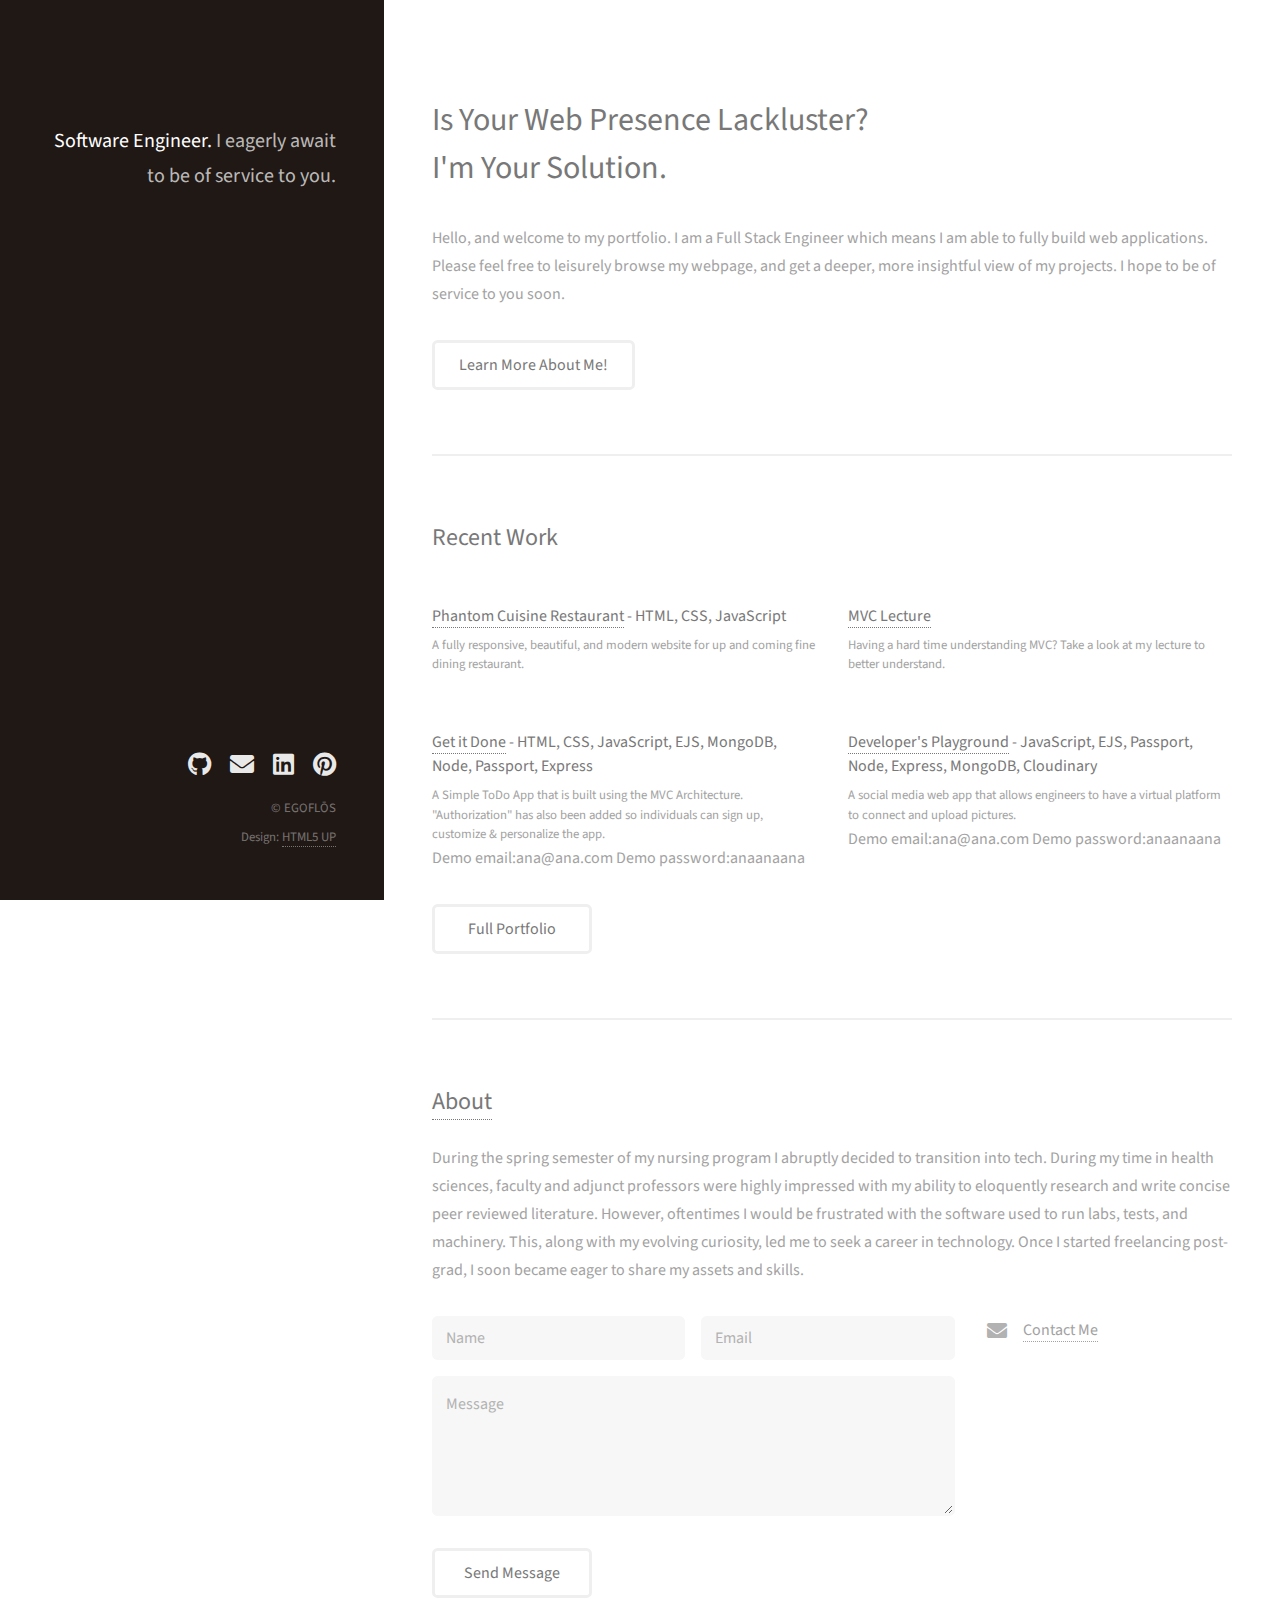
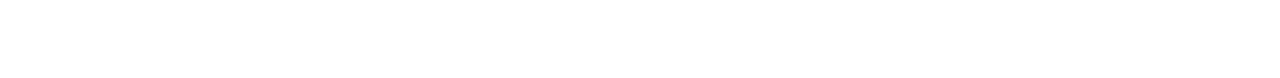
==== commit 71f9bb5c: "updated site" ====
--- a/index.html
+++ b/index.html
@@ -29,12 +29,12 @@
 				<!-- One -->
 					<section id="one">
 						<header class="major">
-							<h2>Is Your Web Pressence Lackluster? <br />
-							I am Your Solution.</h2>
+							<h2>Is Your Web Presence Lackluster? <br />
+							I'm Your Solution.</h2>
 						</header>
-						<p>Hello, and welcome to my portfolio. I am a Full Stack Engineer which means I am able to fully build web applications. Please feel free to leisurely browse my webpage, and get a deeper, more insigtful view of my projects. I hope to be of service to you soon.</p>
+						<p>Hello, and welcome to my portfolio. I am a Full Stack Engineer which means I am able to fully build web applications. Please feel free to leisurely browse my webpage, and get a deeper, more insightful view of my projects. I hope to be of service to you soon.</p>
 						<ul class="actions">
-							<li><a href="#" class="button">Learn More</a></li>
+							<li><a href="about.html" class="button">Learn More About Me!</a></li>
 						</ul>
 					</section>
 
@@ -83,13 +83,13 @@
 							</article> -->
 						</div>
 						<ul class="actions">
-							<li><a href="#" class="button">Full Portfolio</a></li>
+							<li><a href="https://github.com/KanajaHunt" class="button">Full Portfolio</a></li>
 						</ul>
 					</section>
 
 				<!-- Three -->
 					<section id="three">
-						<h2>About</h2>
+						<h2><a href="about.html">About</a></h2>
 						<p>During the spring semester of my nursing program I abruptly decided to transition into tech. During my time in health sciences, faculty and adjunct professors were highly impressed with my ability to eloquently research and write concise peer reviewed literature. However, oftentimes I would be frustrated with the software used to run labs, tests, and machinery. This, along with my evolving curiosity, led me to seek a career in technology. Once I started freelancing post-grad, I soon became eager to share my assets and skills.</p>
 						<div class="row">
 							<div class="col-8 col-12-small">
@@ -443,6 +443,7 @@
 						<li><a href="https://github.com/KanajaHunt" class="icon brands fa-github"><span class="label">Github</span></a></li>
 						<li><a href="mailto:KanajaHunt@icloud.com" class="icon solid fa-envelope"><span class="label">Email</span></a></li>
 						<li><a href="http://linkedin.com/in/kanajahunt" class="icon brands fa-linkedin"><span class="label">LinkedIn</span></a></li>
+						<li><a href="https://www.pinterest.com/huuntkd/" class="icon brands fa-pinterest"><span class="label">Pinterest</span></a></li>
 						
 					</ul>
 					<ul class="copyright">
